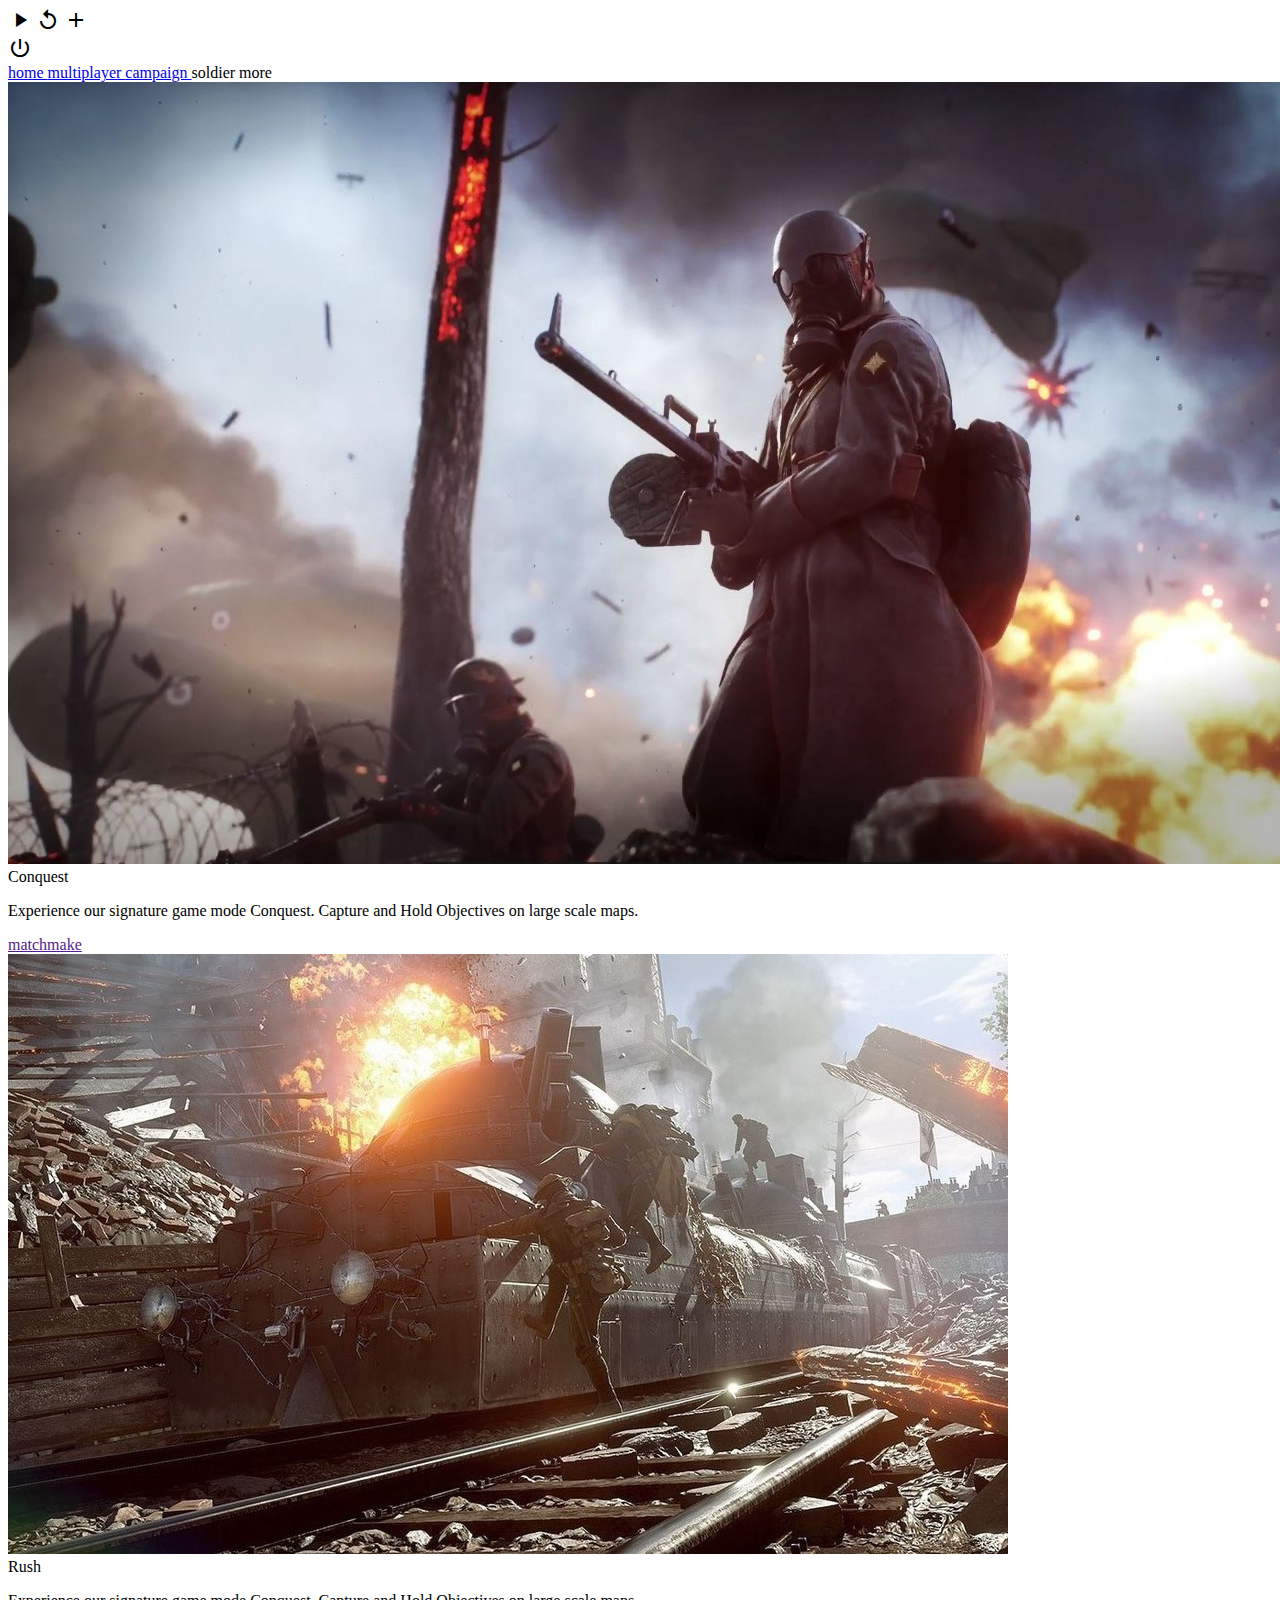
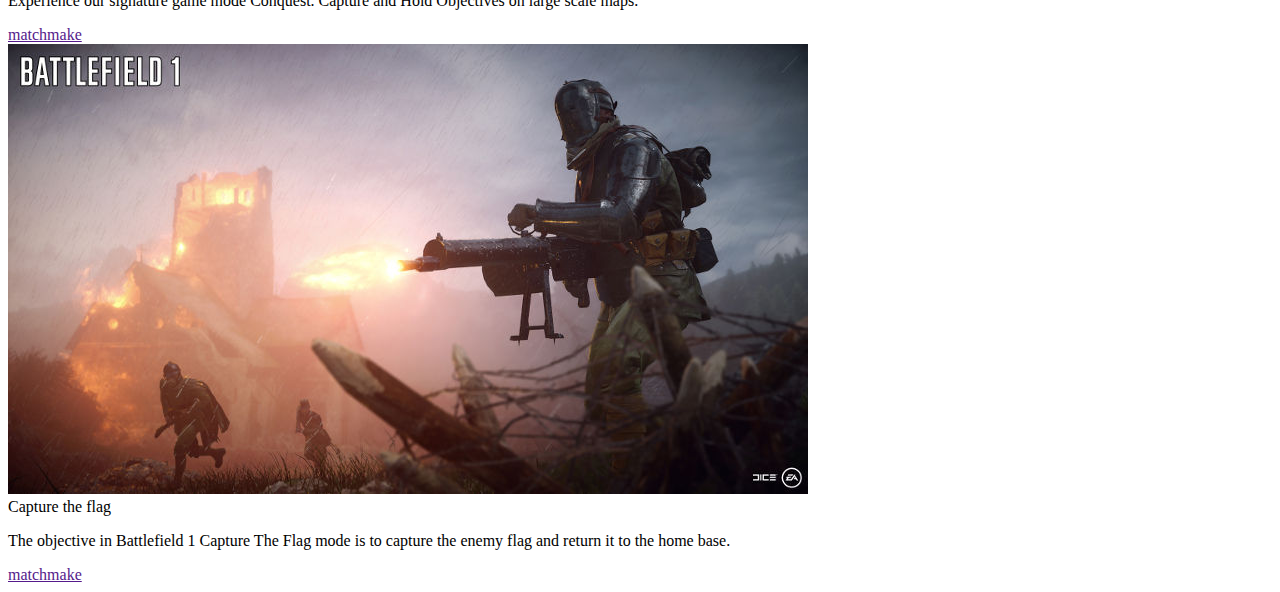
==== example/index.html @ 1ad6a83a "merge fix" ====
<!DOCTYPE html>
  <html>
    <head>
      <!--Import Google Icon Font-->
      <link rel="stylesheet" href="https://fonts.googleapis.com/icon?family=Material+Icons">

      <link href="style.css" rel="stylesheet">

      <!--Let browser know website is optimized for mobile-->
      <meta name="viewport" content="width=device-width, initial-scale=1.0"/>

    </head>

    <body>
      <main>
        <div class="side-nav-container">
          <div class="side-nav">
             <i class="material-icons">play_arrow</i>
             <i class="material-icons">replay</i>
             <i class="material-icons">add</i>
             <div class="side-nav-bottom">
               <i class="material-icons">power_settings_new</i>
             </div>
          </div>
        </div>
        <div class="main-container">
        <nav>
          <a href="index.html" class="nav-link">
            home
          </a>
          <a href="multiplayer.html" class="nav-link active">
            multiplayer
          </a>
          <a href="index.html" class="nav-link not-active">
            campaign
          </a>
          <a class="nav-link not-active">
            soldier
          </a>
          <a class="nav-link not-active">
            more
          </a>
        </nav>


        <div class="container">

          <div class="card">
            <div class="card-container">
              <div class="card-img">
                <img src="assets/card1.jpg" />
              </div>
              <div class="card-content">
                <span>Conquest</span>
                <p>Experience our signature game mode Conquest. Capture and Hold Objectives on large scale maps.</p>
                <div class="card-action">
                  <a href="">matchmake</a>
                </div>
              </div>
            </div>
          </div>

          <div class="card">
            <div class="card-container">
              <div class="card-img">
                <img src="assets/card2.jpg" />
              </div>
              <div class="card-content">
                <span>Rush</span>
                <p>Experience our signature game mode Conquest. Capture and Hold Objectives on large scale maps.</p>
                <div class="card-action">
                  <a href="">matchmake</a>
                </div>
              </div>
            </div>
          </div>

          <div class="card">
            <div class="card-container">
              <div class="card-img">
                <img src="assets/card7.jpg" />
              </div>
              <div class="card-content">
                <span>Capture the flag</span>
                <p>The objective in Battlefield 1 Capture The Flag mode is to capture the enemy flag and return it to the home base.</p>
                <div class="card-action">
                  <a href="">matchmake</a>
                </div>
              </div>
            </div>
          </div>

        </div>

      </div>
      </main>
    </body>
  </html>
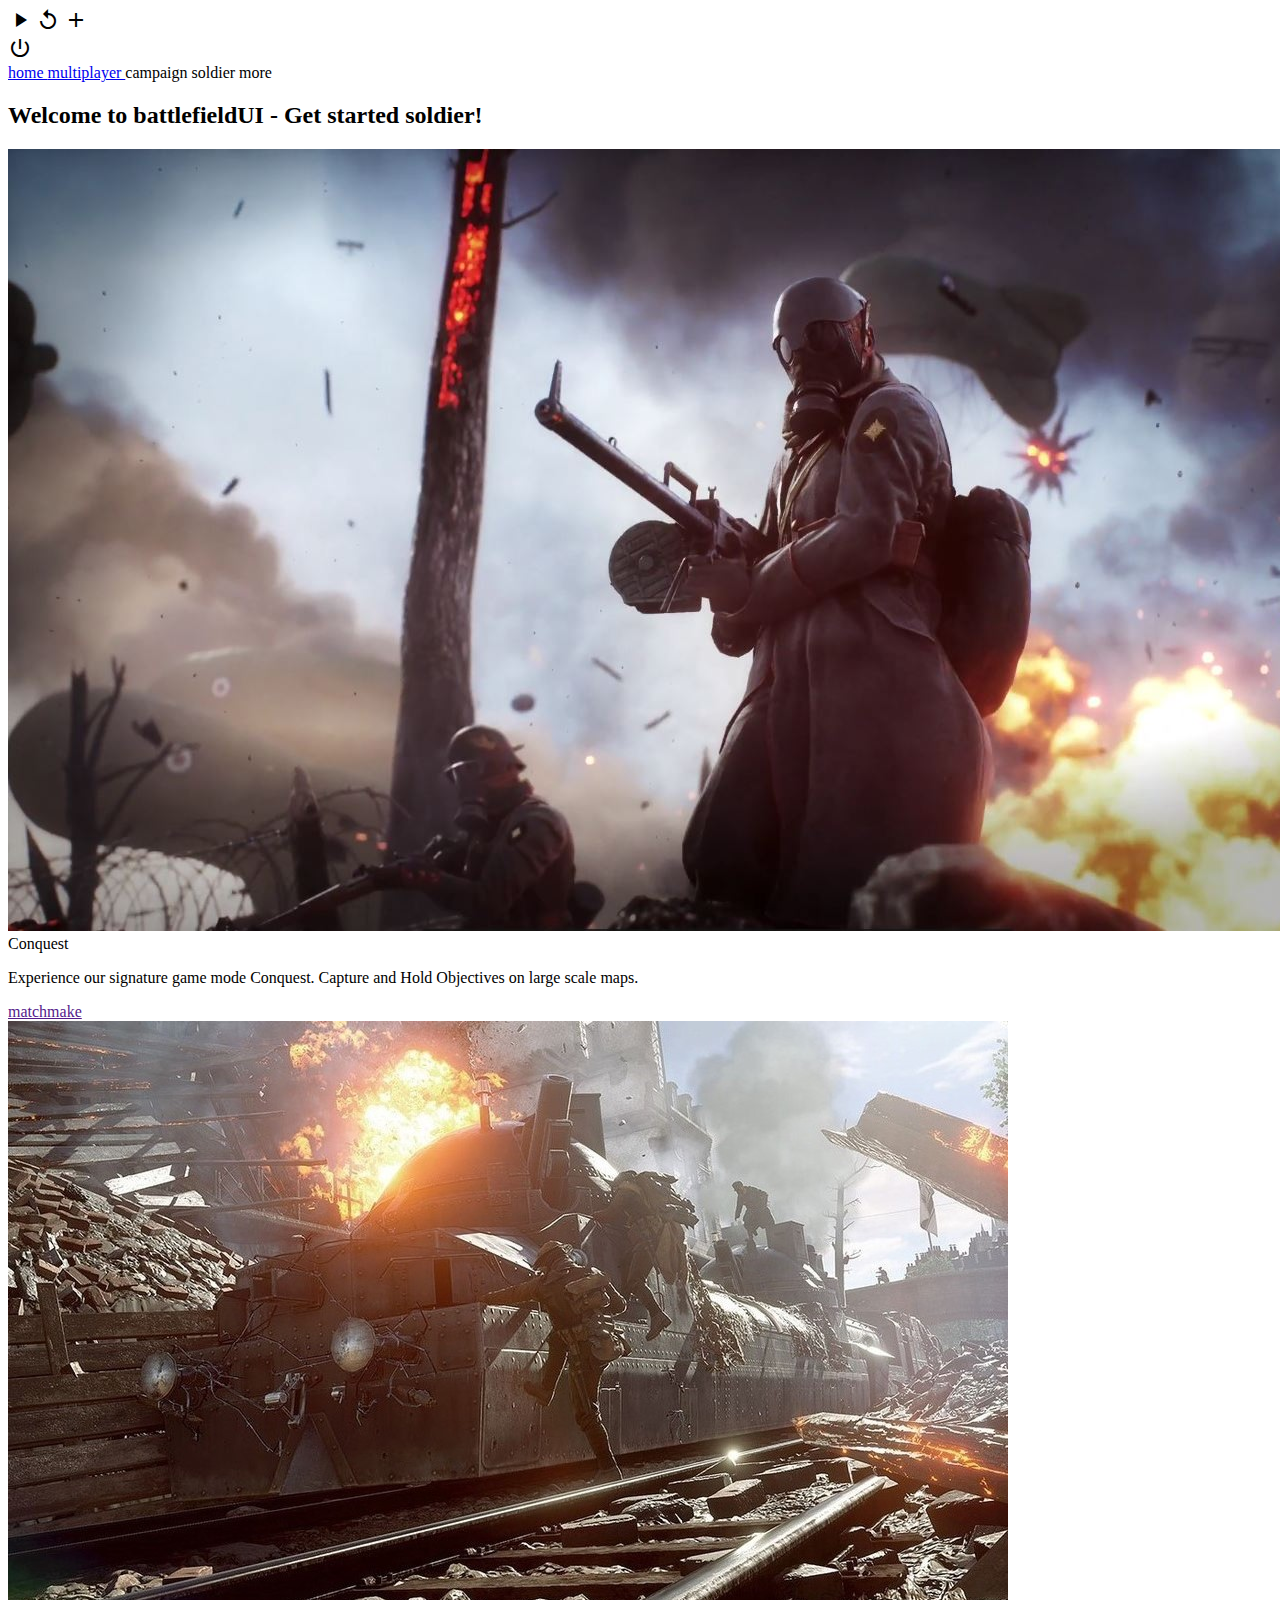
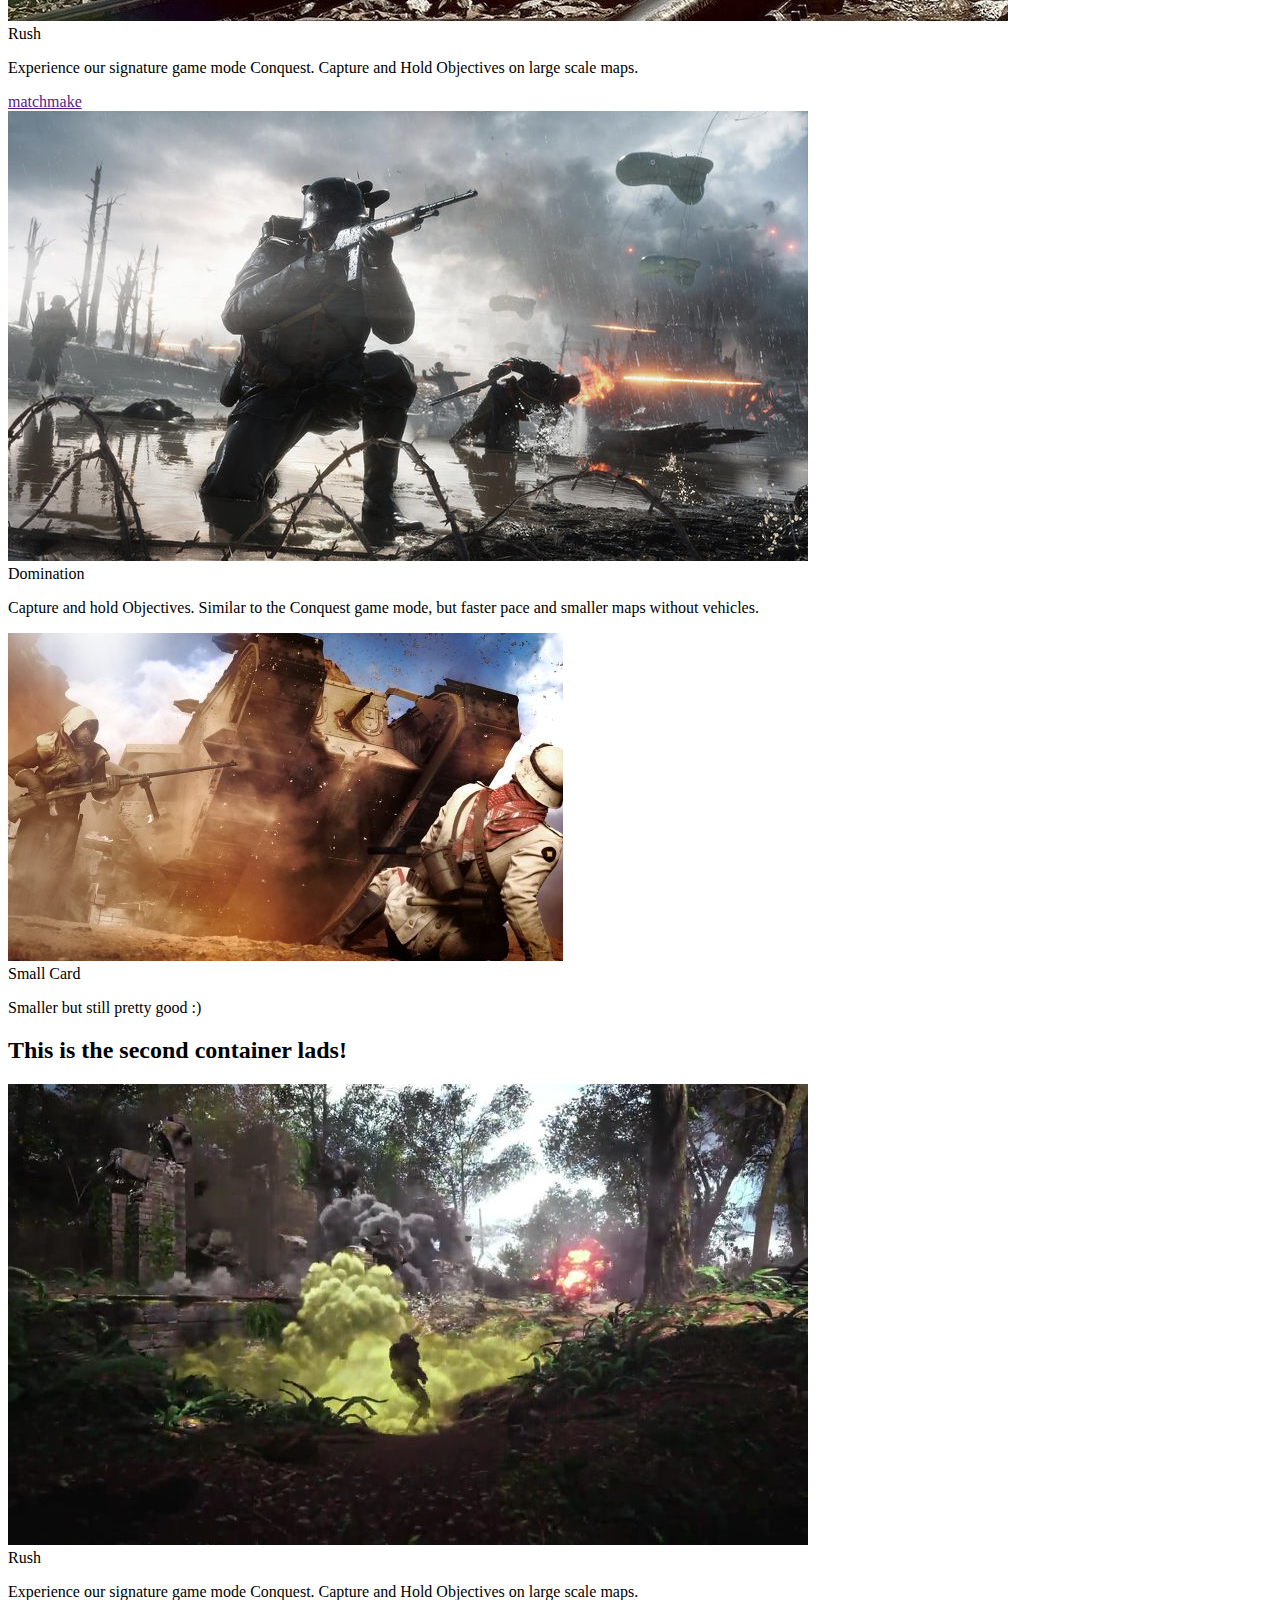
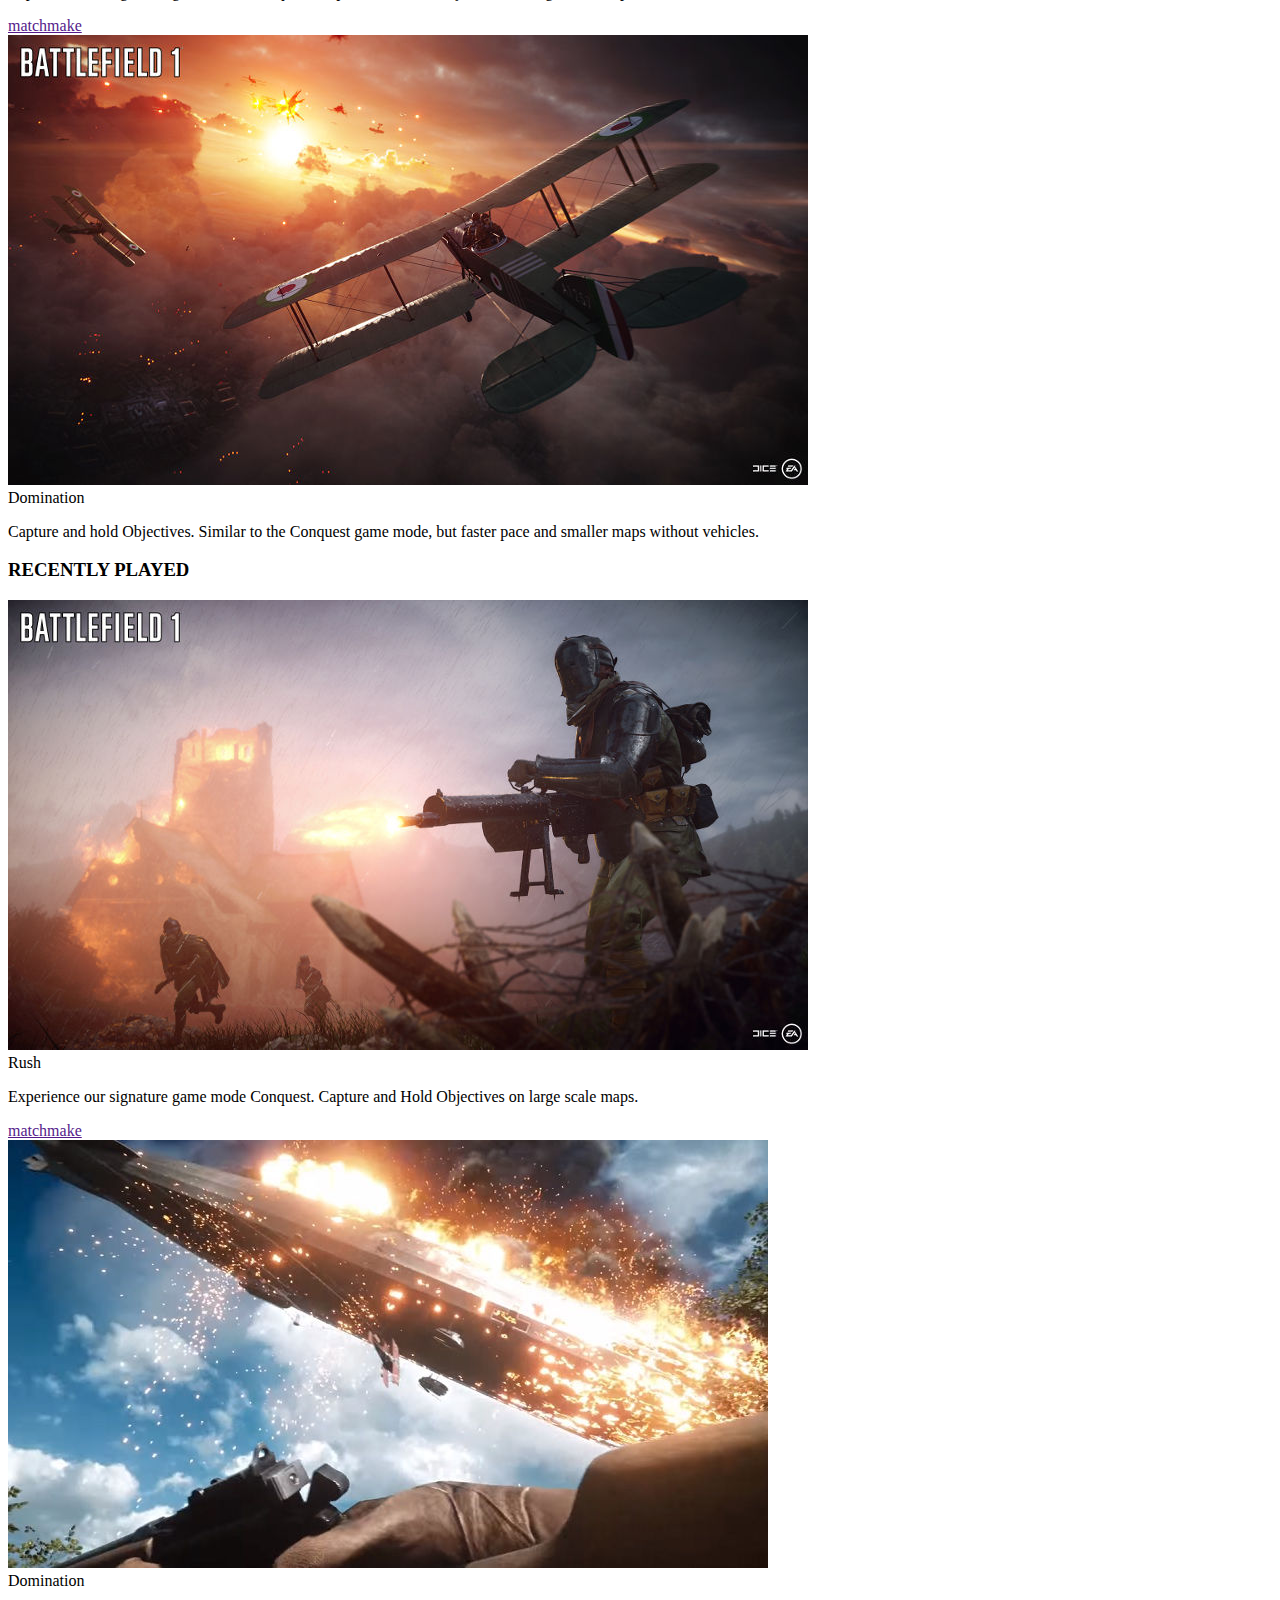
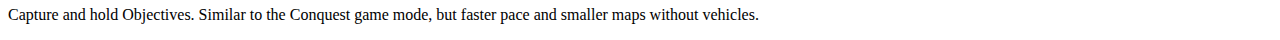
==== commit f943acb9: "Merge pull request #4 from lasseborly/master" ====
--- a/example/index.html
+++ b/example/index.html
@@ -1,13 +1,22 @@
 <!DOCTYPE html>
   <html>
     <head>
+
+      <!--Let browser know website is optimized for mobile-->
+      <meta name="viewport" content="width=device-width, initial-scale=1.0"/>
+      <meta charset="UTF-8">
+      <meta name="description" content="A jab at making the BF1 UI in HTML/CSS.">
+      <meta name="author" content="Anders Enghoej">
+
+      <title>Battlefield 1 UI</title>
+      <!--Facebook meta-->
+      <meta property="og:title" content="Battlefield 1 UI">
+      <meta property="og:description" content="A jab at making the BF1 UI in HTML/CSS">
+
       <!--Import Google Icon Font-->
       <link rel="stylesheet" href="https://fonts.googleapis.com/icon?family=Material+Icons">
 
       <link href="style.css" rel="stylesheet">
-
-      <!--Let browser know website is optimized for mobile-->
-      <meta name="viewport" content="width=device-width, initial-scale=1.0"/>
 
     </head>
 
@@ -25,13 +34,13 @@
         </div>
         <div class="main-container">
         <nav>
-          <a href="index.html" class="nav-link">
+          <a href="index.html" class="nav-link active">
             home
           </a>
-          <a href="multiplayer.html" class="nav-link active">
+          <a href="multiplayer.html" class="nav-link">
             multiplayer
           </a>
-          <a href="index.html" class="nav-link not-active">
+          <a class="nav-link not-active">
             campaign
           </a>
           <a class="nav-link not-active">
@@ -45,6 +54,7 @@
 
         <div class="container">
 
+          <h2>Welcome to battlefieldUI - Get started soldier!</h2>
           <div class="card">
             <div class="card-container">
               <div class="card-img">
@@ -53,7 +63,7 @@
               <div class="card-content">
                 <span>Conquest</span>
                 <p>Experience our signature game mode Conquest. Capture and Hold Objectives on large scale maps.</p>
-                <div class="card-action">
+                <div class="card-action hidden-action">
                   <a href="">matchmake</a>
                 </div>
               </div>
@@ -68,7 +78,7 @@
               <div class="card-content">
                 <span>Rush</span>
                 <p>Experience our signature game mode Conquest. Capture and Hold Objectives on large scale maps.</p>
-                <div class="card-action">
+                <div class="card-action hidden-action">
                   <a href="">matchmake</a>
                 </div>
               </div>
@@ -78,18 +88,87 @@
           <div class="card">
             <div class="card-container">
               <div class="card-img">
-                <img src="assets/card7.jpg" />
+                <img src="assets/card3.jpg" />
               </div>
               <div class="card-content">
-                <span>Capture the flag</span>
-                <p>The objective in Battlefield 1 Capture The Flag mode is to capture the enemy flag and return it to the home base.</p>
-                <div class="card-action">
+                <span>Domination</span>
+                <p>Capture and hold Objectives. Similar to the Conquest game mode, but faster pace and smaller maps without vehicles.</p>
+              </div>
+            </div>
+          </div>
+
+          <div class="card small">
+            <div class="card-container">
+              <div class="card-img">
+                <img src="assets/card4.jpg" />
+              </div>
+              <div class="card-content">
+                <span>Small Card</span>
+                <p>Smaller but still pretty good :)</p>
+              </div>
+            </div>
+          </div>
+
+        </div>
+
+        <div class="container">
+          <h2>This is the second container lads!</h2>
+          <div class="card">
+            <div class="card-container">
+              <div class="card-img">
+                <img src="assets/card5.jpg" />
+              </div>
+              <div class="card-content">
+                <span>Rush</span>
+                <p>Experience our signature game mode Conquest. Capture and Hold Objectives on large scale maps.</p>
+                <div class="card-action hidden-action">
                   <a href="">matchmake</a>
                 </div>
               </div>
             </div>
           </div>
 
+          <div class="card">
+            <div class="card-container">
+              <div class="card-img">
+                <img src="assets/card6.jpg" />
+              </div>
+              <div class="card-content">
+                <span>Domination</span>
+                <p>Capture and hold Objectives. Similar to the Conquest game mode, but faster pace and smaller maps without vehicles.</p>
+              </div>
+            </div>
+          </div>
+        </div>
+
+        <div class="container">
+          <h3>RECENTLY PLAYED</h3>
+          <div class="card">
+            <div class="card-container">
+              <div class="card-img">
+                <img src="assets/card7.jpg" />
+              </div>
+              <div class="card-content">
+                <span>Rush</span>
+                <p>Experience our signature game mode Conquest. Capture and Hold Objectives on large scale maps.</p>
+                <div class="card-action hidden-action">
+                  <a href="">matchmake</a>
+                </div>
+              </div>
+            </div>
+          </div>
+
+          <div class="card">
+            <div class="card-container">
+              <div class="card-img">
+                <img src="assets/card8.jpg" />
+              </div>
+              <div class="card-content">
+                <span>Domination</span>
+                <p>Capture and hold Objectives. Similar to the Conquest game mode, but faster pace and smaller maps without vehicles.</p>
+              </div>
+            </div>
+          </div>
         </div>
 
       </div>
